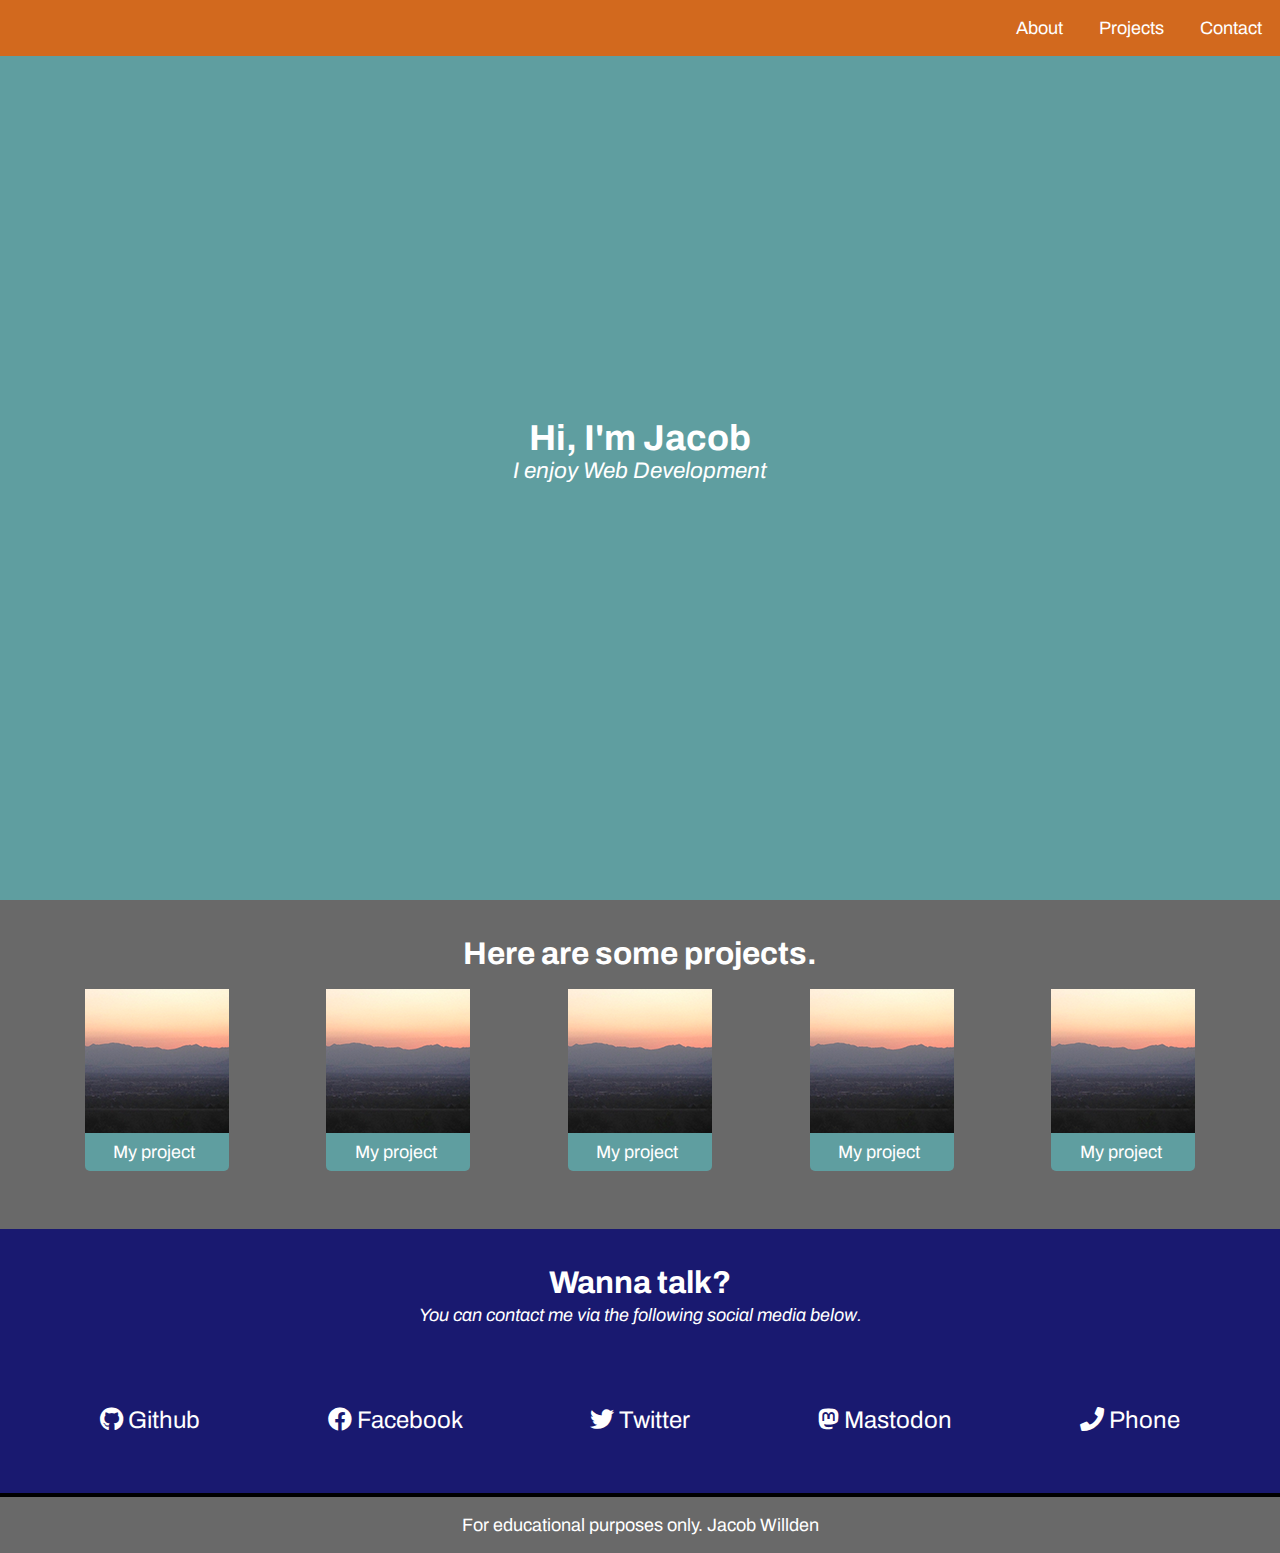
==== index.html @ d987d664 "Initial CSS working" ====
<!DOCTYPE html>
<html lang="en">
<head>
    <meta charset="UTF-8">
    <meta http-equiv="X-UA-Compatible" content="IE=edge">
    <meta name="viewport" content="width=device-width, initial-scale=1.0">
    <link rel="preconnect" href="https://fonts.gstatic.com">
    <link href="https://fonts.googleapis.com/css2?family=Archivo:ital,wght@0,400;0,700;1,400&display=swap" rel="stylesheet">
    <link rel="stylesheet" href="https://use.fontawesome.com/releases/v5.15.2/css/all.css">
    <link rel="stylesheet" href="style.css">
    <title>Personal Portfolio Practice</title>
</head>
<body>
    <nav id="navbar">
        <ul id="navigation-items">
            <a href="#welcome-section"><li>About</li></a>
            <a href="#projects"><li>Projects</li></a>
            <a href="#contact"><li>Contact</li></a>
        </ul>
    </nav>
    <section id="welcome-section">
        <div id="introduce-myself">
            <h1>Hi, I'm Jacob</h1>
            <p class="subtitle welcome-subtitle">I enjoy Web Development</p>
        </div>
    </section>
    <section id="projects">
        <h2>Here are some projects.</h2>
        <div class="project-grid">
            <a href="#" target="_blank" class="project-tile">
                <figure>
                    <img src="25.png">
                    <figcaption>
                        <span class="code-hover">&lt;</span> My project <span class="code-hover">&sol;&gt;</span>
                    </figcaption>
                </figure>
            </a>
            <a href="#" target="_blank" class="project-tile">
                <figure>
                    <img src="25.png">
                    <figcaption>
                        <span class="code-hover">&lt;</span> My project <span class="code-hover">&sol;&gt;</span>
                    </figcaption>
                </figure>
            </a>
            <a href="#" target="_blank" class="project-tile">
                <figure>
                    <img src="25.png">
                    <figcaption>
                        <span class="code-hover">&lt;</span> My project <span class="code-hover">&sol;&gt;</span>
                    </figcaption>
                </figure>
            </a>
            <a href="#" target="_blank" class="project-tile">
                <figure>
                    <img src="25.png">
                    <figcaption>
                        <span class="code-hover">&lt;</span> My project <span class="code-hover">&sol;&gt;</span>
                    </figcaption>
                </figure>
            </a>
            <a href="#" target="_blank" class="project-tile">
                <figure>
                    <img src="25.png">
                    <figcaption>
                        <span class="code-hover">&lt;</span> My project <span class="code-hover">&sol;&gt;</span>
                    </figcaption>
                </figure>
            </a>
        </div>
    </section>
    <section id="contact">
        <div id="social-heading">
            <h2>Wanna talk?</h2>
            <p class="subtitle social-subtitle">You can contact me via the following social media below.</p>
        </div>
        <div id="social-list">
            <a id="profile-link" class="social-link" target="_blank" href="https://github.com/jacob-willden">
                <i class="fab fa-github" aria-hidden="true"></i> Github
            </a>
            <a class="social-link" target="_blank" href="#">
                <i class="fab fa-facebook" aria-hidden="true"></i> Facebook
            </a>
            <a class="social-link" target="_blank" href="#">
                <i class="fab fa-twitter" aria-hidden="true"></i> Twitter
            </a>
            <a class="social-link" target="_blank" href="#">
                <i class="fab fa-mastodon" aria-hidden="true"></i> Mastodon
            </a>
            <a class="social-link" target="_blank" href="#">
                <i class="fas fa-phone" aria-hidden="true"></i> Phone
            </a>
        </div>
    </section>
    <section id="disclaimers">
        <p>For educational purposes only. Jacob Willden</p>
    </section>
    <!-- <script src="https://cdn.freecodecamp.org/testable-projects-fcc/v1/bundle.js"></script> -->
</body>
</html>
---- style.css ----
* {
    padding: 0;
    margin: 0;
}

body {
    box-sizing: border-box;
    font-family: 'Archivo', sans-serif;
    font-size: 18px;
    color: white;
    scroll-behavior: smooth;
}

a {
    text-decoration: none;
    color: white;
}

nav {
    width: 100%;
    position: fixed;
    z-index: 1;
    background-color: chocolate;
}

#navigation-items {
    display: flex;
    justify-content: flex-end;
}

#navigation-items > a {
    padding: 1em;
    background-color: none;
}

#navigation-items > a:hover {
    background-color: orange;
    color: black;
}

#navigation-items > a > li {
    list-style-type: none;
}

#welcome-section {
    height: 100vh;
    display: flex;
    justify-content: center;
    align-items: center;
    text-align: center;
    background-color: cadetblue;
}

h1 {
    font-size: 2em;
}

h2 {
    font-size: 1.75em;
}

.subtitle {
    font-size: 1.25em;
    font-style: italic;
}

.welcome-subtitle {
    color: white;
}

#projects {
    text-align: center;
    padding: 2em;
    background-color: dimgray;
}

.project-grid {
    display: flex;
    flex-direction: row;
    flex-wrap: wrap;
    justify-content: space-around;
}

.project-tile {
    margin: 1em;
}

figcaption {
    background-color: cadetblue;
    padding: 0.5em;
    position: relative;
    top: -4px;
    border-bottom-left-radius: 5px;
    border-bottom-right-radius: 5px;
}

.code-hover {
    color: cadetblue;
    transition: color 0.25s ease-out;
}

.project-tile:hover .code-hover {
    color: orange;
}

#contact {
    padding: 2em;
    text-align: center;
    background-color: midnightblue;
}

.social-subtitle {
    padding: 0.25em;
    font-size: 1em;
}

#social-heading {
    margin-bottom: 3em;
}

#social-list {
    display: flex;
    flex-direction: row;
    justify-content: space-around;
}

.social-link {
    display: block;
    font-size: 24px;
    margin: 1em;
}

.social-link:hover {
    transform: translateY(-4px);
}

#disclaimers {
    text-align: center;
    padding: 1em;
    background-color: dimgray;
    border-top: solid 4px black;
}

@media (max-width: 930px) {
    #social-list {
        flex-direction: column;
        justify-content: space-between;
    }
}
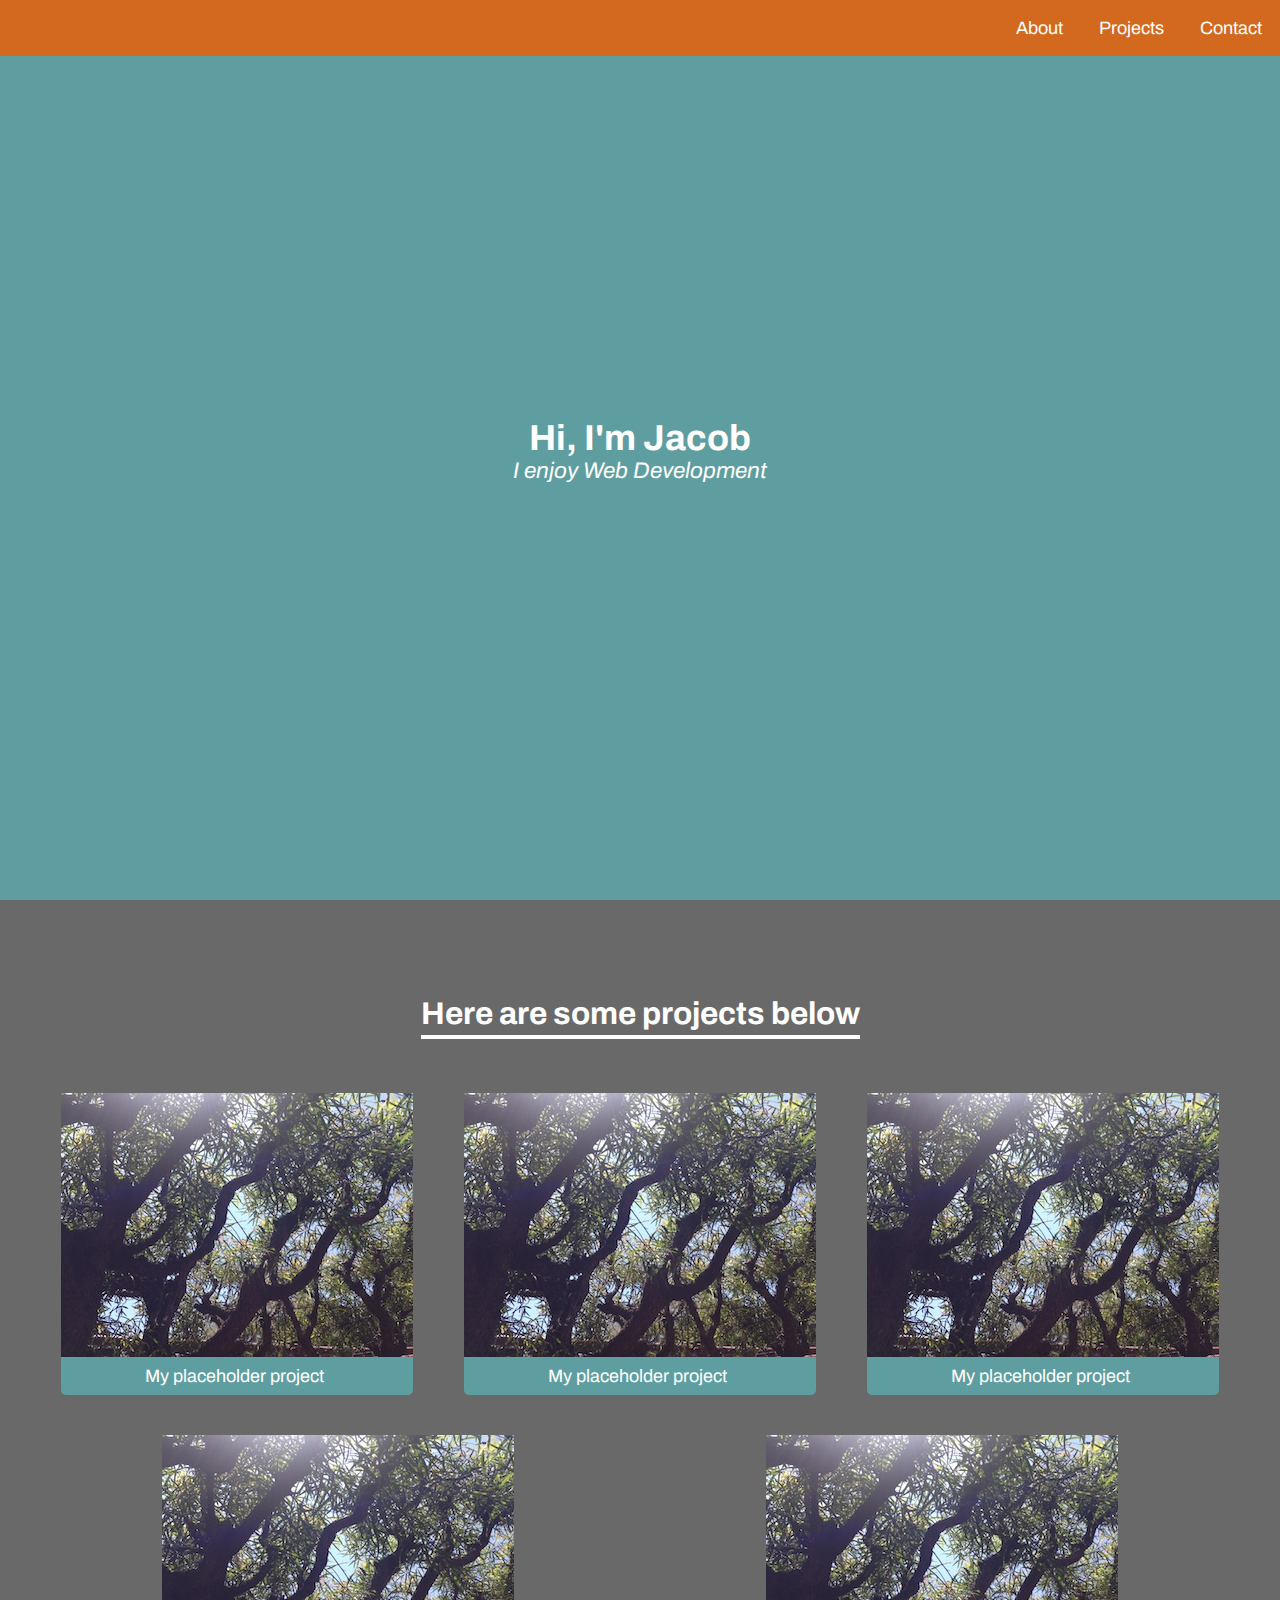
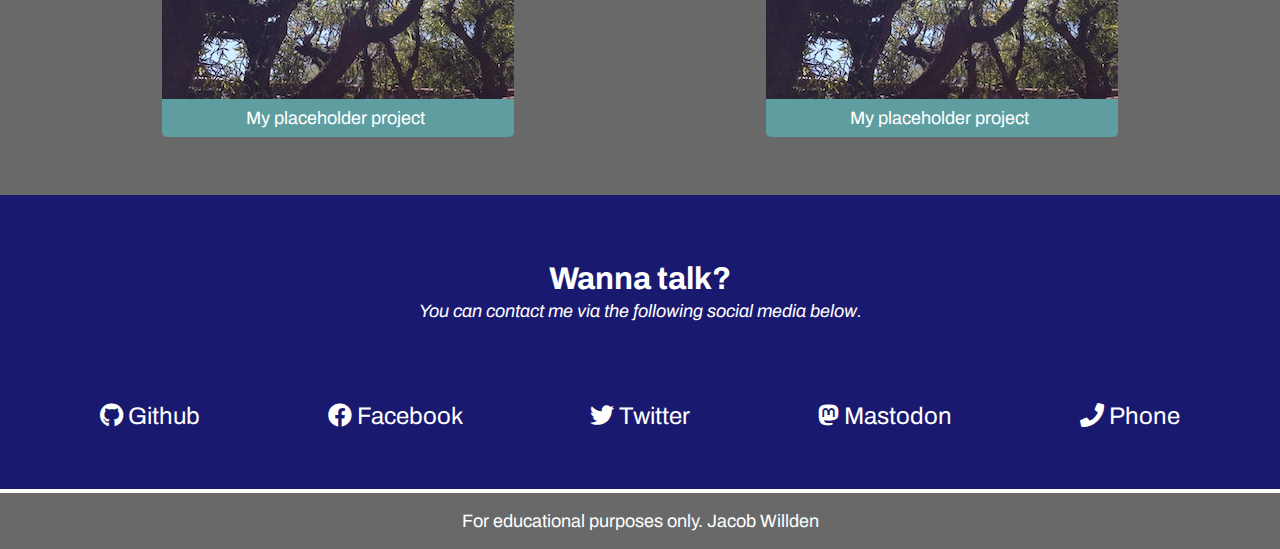
==== commit d36140e9: "11 criteria passed" ====
--- a/index.html
+++ b/index.html
@@ -13,9 +13,15 @@
 <body>
     <nav id="navbar">
         <ul id="navigation-items">
-            <a href="#welcome-section"><li>About</li></a>
-            <a href="#projects"><li>Projects</li></a>
-            <a href="#contact"><li>Contact</li></a>
+            <a href="#welcome-section">
+                <li>About</li>
+            </a>
+            <a href="#projects">
+                <li>Projects</li>
+            </a>
+            <a href="#contact">
+                <li>Contact</li>
+            </a>
         </ul>
     </nav>
     <section id="welcome-section">
@@ -25,45 +31,47 @@
         </div>
     </section>
     <section id="projects">
-        <h2>Here are some projects.</h2>
+        <div class="projects-heading">
+            <h2>Here are some projects below</h2>
+        </div>
         <div class="project-grid">
             <a href="#" target="_blank" class="project-tile">
                 <figure>
-                    <img src="25.png">
+                    <img src="tree-photo.jpg">
                     <figcaption>
-                        <span class="code-hover">&lt;</span> My project <span class="code-hover">&sol;&gt;</span>
+                        <span class="code-hover">&lt;</span> My placeholder project <span class="code-hover">&sol;&gt;</span>
                     </figcaption>
                 </figure>
             </a>
             <a href="#" target="_blank" class="project-tile">
                 <figure>
-                    <img src="25.png">
+                    <img src="tree-photo.jpg">
                     <figcaption>
-                        <span class="code-hover">&lt;</span> My project <span class="code-hover">&sol;&gt;</span>
+                        <span class="code-hover">&lt;</span> My placeholder project <span class="code-hover">&sol;&gt;</span>
                     </figcaption>
                 </figure>
             </a>
             <a href="#" target="_blank" class="project-tile">
                 <figure>
-                    <img src="25.png">
+                    <img src="tree-photo.jpg">
                     <figcaption>
-                        <span class="code-hover">&lt;</span> My project <span class="code-hover">&sol;&gt;</span>
+                        <span class="code-hover">&lt;</span> My placeholder project <span class="code-hover">&sol;&gt;</span>
                     </figcaption>
                 </figure>
             </a>
             <a href="#" target="_blank" class="project-tile">
                 <figure>
-                    <img src="25.png">
+                    <img src="tree-photo.jpg">
                     <figcaption>
-                        <span class="code-hover">&lt;</span> My project <span class="code-hover">&sol;&gt;</span>
+                        <span class="code-hover">&lt;</span> My placeholder project <span class="code-hover">&sol;&gt;</span>
                     </figcaption>
                 </figure>
             </a>
             <a href="#" target="_blank" class="project-tile">
                 <figure>
-                    <img src="25.png">
+                    <img src="tree-photo.jpg">
                     <figcaption>
-                        <span class="code-hover">&lt;</span> My project <span class="code-hover">&sol;&gt;</span>
+                        <span class="code-hover">&lt;</span> My placeholder project <span class="code-hover">&sol;&gt;</span>
                     </figcaption>
                 </figure>
             </a>
@@ -95,6 +103,6 @@
     <section id="disclaimers">
         <p>For educational purposes only. Jacob Willden</p>
     </section>
-    <!-- <script src="https://cdn.freecodecamp.org/testable-projects-fcc/v1/bundle.js"></script> -->
+    <script src="https://cdn.freecodecamp.org/testable-projects-fcc/v1/bundle.js"></script>
 </body>
 </html>--- a/style.css
+++ b/style.css
@@ -74,6 +74,20 @@
     background-color: dimgray;
 }
 
+.projects-heading {
+    display: flex;
+    justify-content: center;
+    align-items: center;
+    padding-top: 60px;
+    padding-bottom: 2em;
+}
+
+.projects-heading > h2 {
+    max-width: 500px;
+    padding-bottom: 4px;
+    border-bottom: solid 4px white;
+}
+
 .project-grid {
     display: flex;
     flex-direction: row;
@@ -109,13 +123,14 @@
     background-color: midnightblue;
 }
 
+#social-heading {
+    margin-bottom: 3em;
+    padding-top: 30px;
+}
+
 .social-subtitle {
     padding: 0.25em;
     font-size: 1em;
-}
-
-#social-heading {
-    margin-bottom: 3em;
 }
 
 #social-list {
@@ -138,7 +153,7 @@
     text-align: center;
     padding: 1em;
     background-color: dimgray;
-    border-top: solid 4px black;
+    border-top: solid 4px white;
 }
 
 @media (max-width: 930px) {
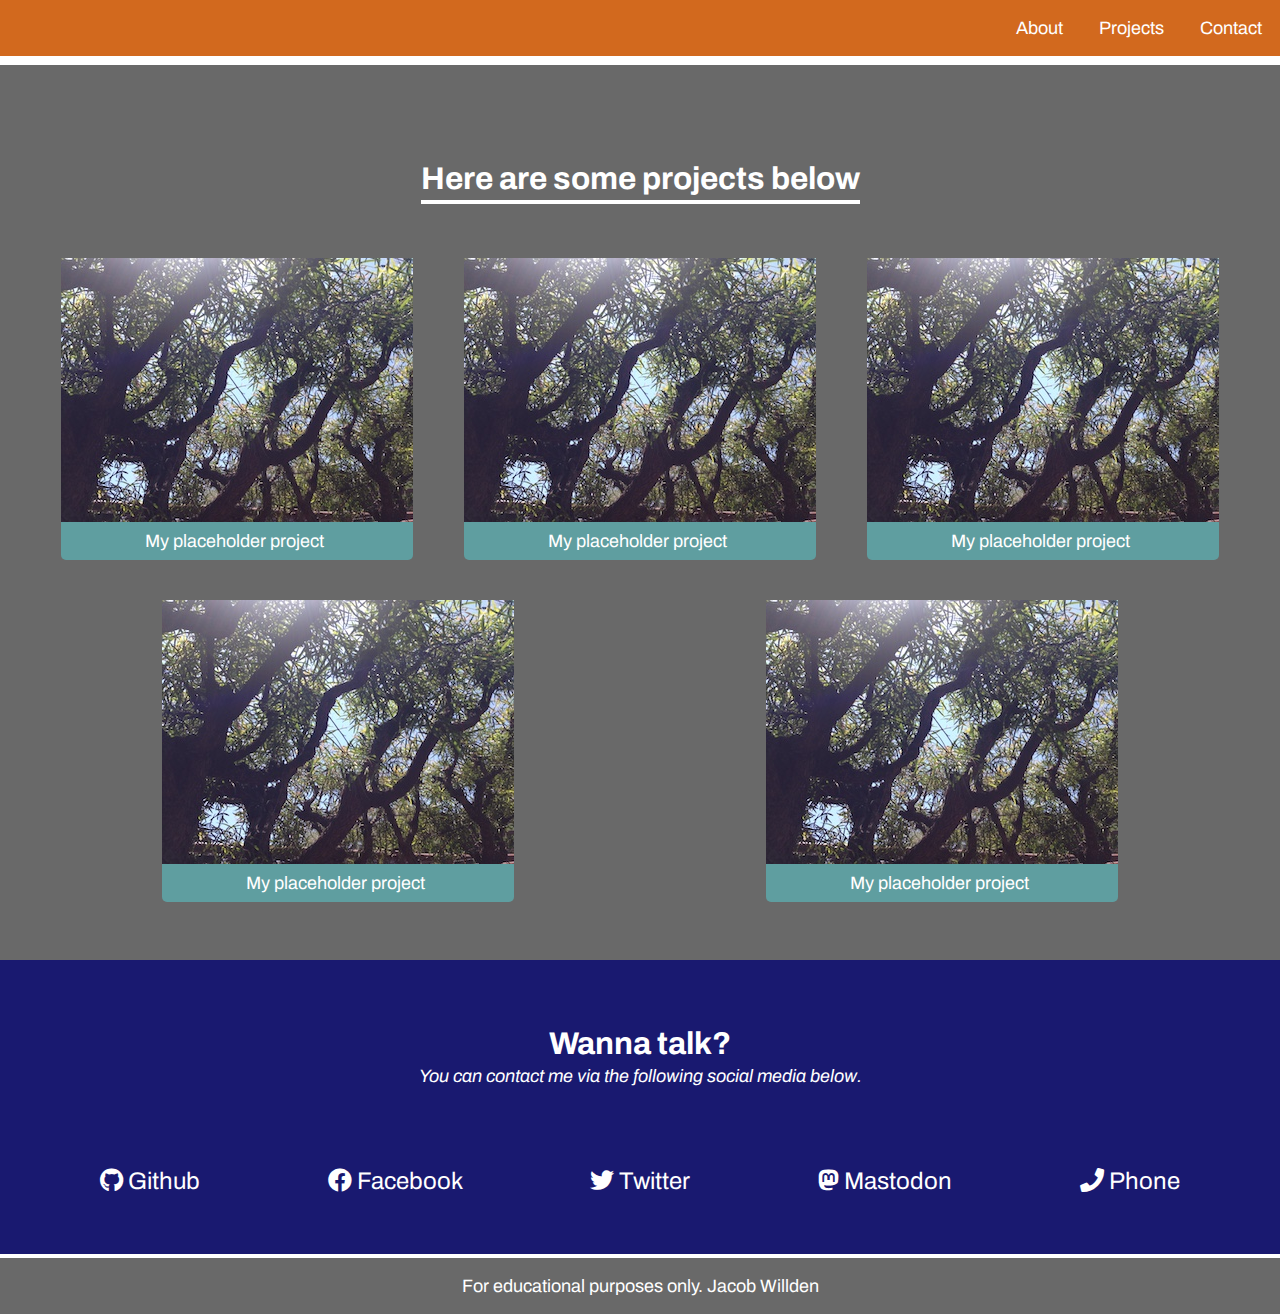
==== commit 47c6280b: "All 12 criteria fulfilled" ====
--- a/index.html
+++ b/index.html
@@ -13,7 +13,7 @@
 <body>
     <nav id="navbar">
         <ul id="navigation-items">
-            <a href="#welcome-section">
+            <a href="#welcome">
                 <li>About</li>
             </a>
             <a href="#projects">
@@ -24,7 +24,7 @@
             </a>
         </ul>
     </nav>
-    <section id="welcome-section">
+    <section id="welcome">
         <div id="introduce-myself">
             <h1>Hi, I'm Jacob</h1>
             <p class="subtitle welcome-subtitle">I enjoy Web Development</p>
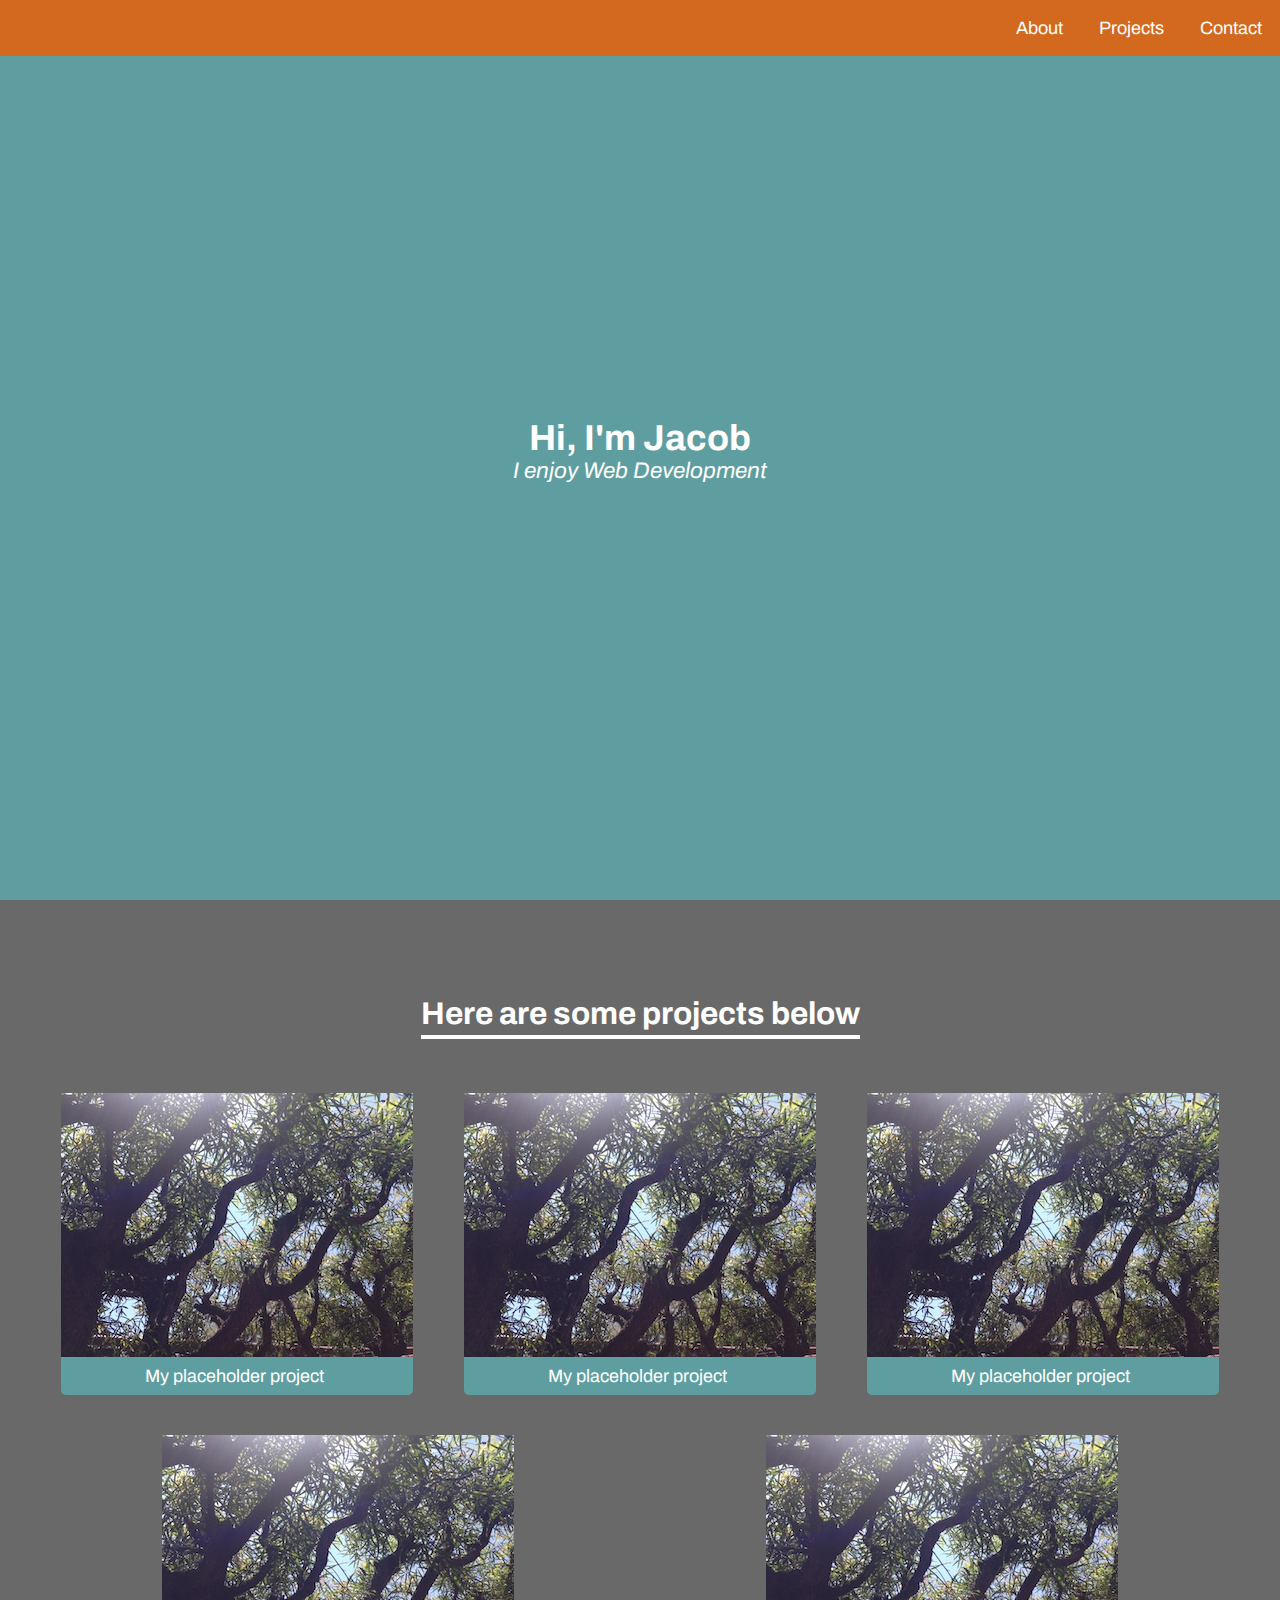
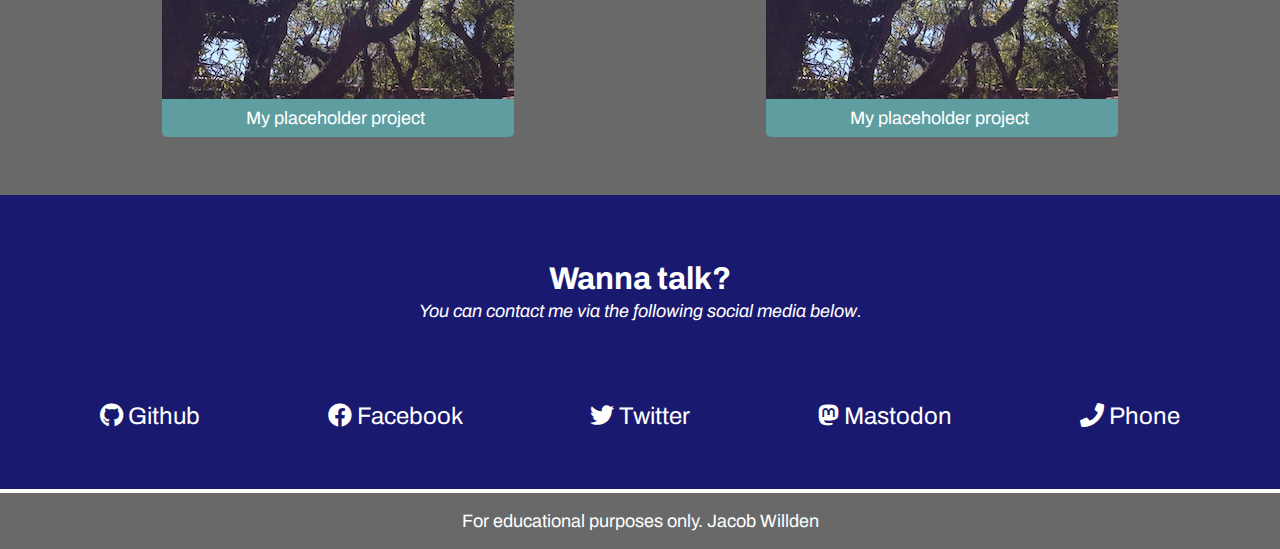
==== commit c98f5ddf: "Revert previous commit" ====
--- a/index.html
+++ b/index.html
@@ -13,7 +13,7 @@
 <body>
     <nav id="navbar">
         <ul id="navigation-items">
-            <a href="#welcome">
+            <a href="#welcome-section">
                 <li>About</li>
             </a>
             <a href="#projects">
@@ -24,7 +24,7 @@
             </a>
         </ul>
     </nav>
-    <section id="welcome">
+    <section id="welcome-section">
         <div id="introduce-myself">
             <h1>Hi, I'm Jacob</h1>
             <p class="subtitle welcome-subtitle">I enjoy Web Development</p>
